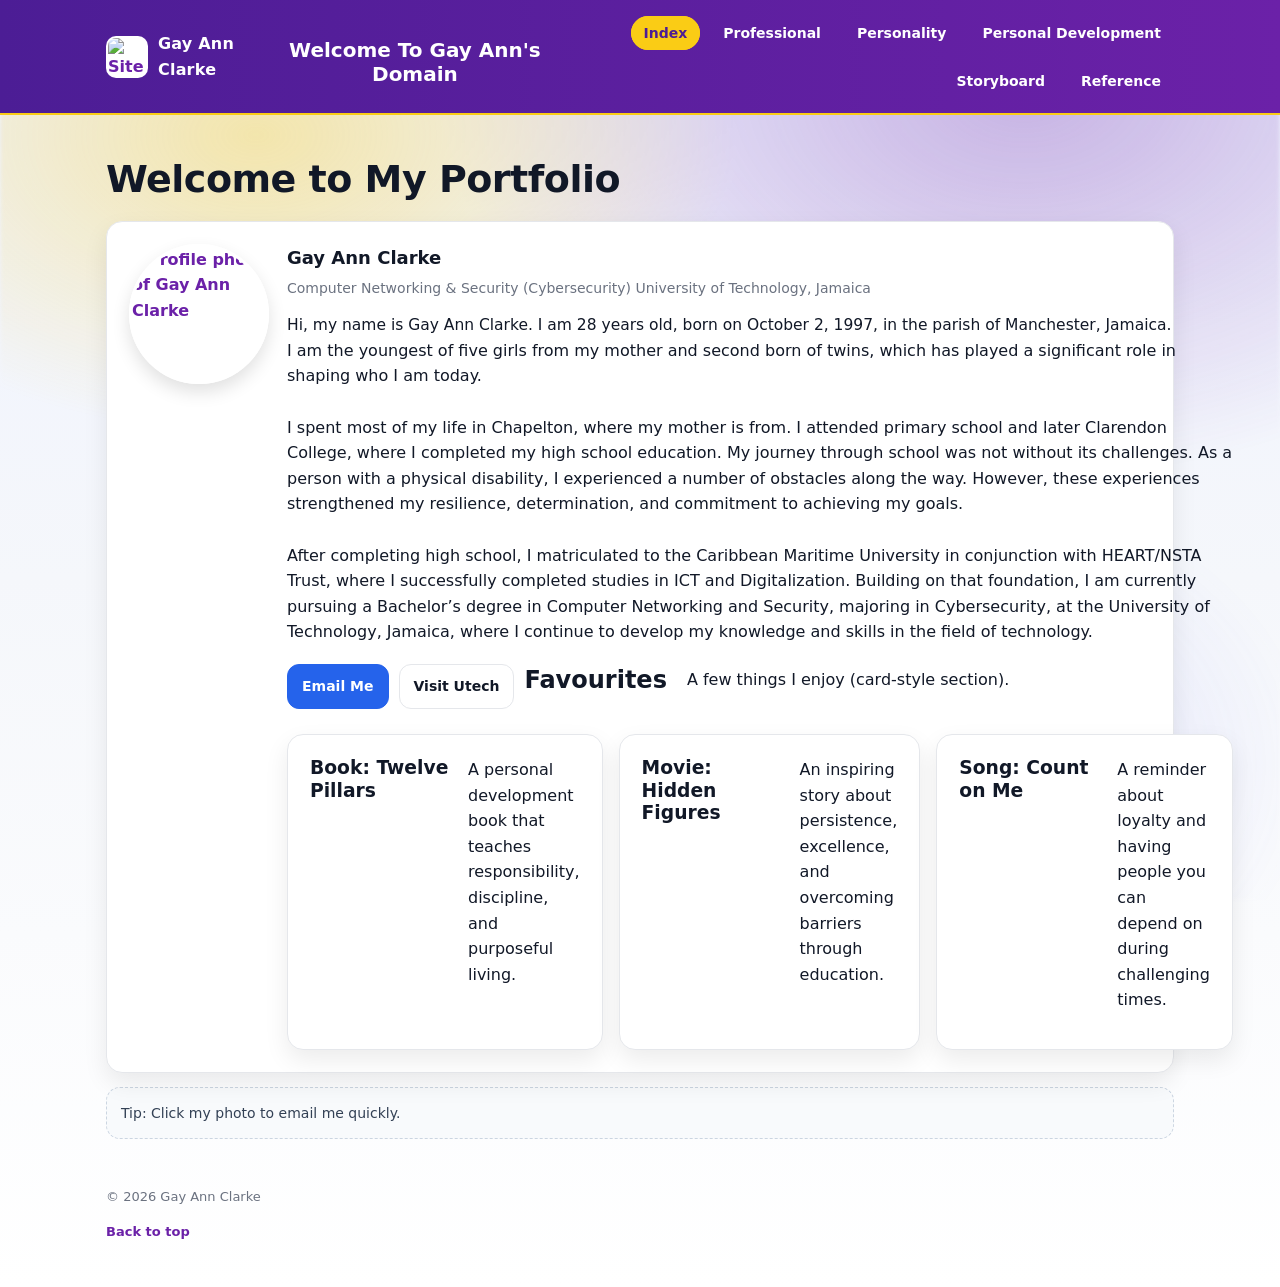
==== index.html @ c6fb5a7b "Add files via upload" ====
<!DOCTYPE html>
<html lang="en">
<head>
  <meta charset="UTF-8" />
  <meta name="viewport" content="width=device-width, initial-scale=1.0" />
  <title>Index | Gay Ann Clarke</title>

  <link rel="stylesheet" href="../style.css" />

  <!-- Page-specific modern styling -->
  <style>
    :root{
      --bg: #f5f7fb;
      --card: #ffffff;
      --text: #111827;
      --muted: #6b7280;
      --brand: #2563eb;
      --border: #e5e7eb;
      --shadow: 0 10px 25px rgba(0,0,0,.08);
      --radius: 16px;
    }

    *{ box-sizing: border-box; }
    body{
      margin: 0;
      font-family: system-ui, -apple-system, Segoe UI, Roboto, Arial, sans-serif;
      color: var(--text);
      background: linear-gradient(180deg, #eef2ff 0%, var(--bg) 45%, #ffffff 100%);
      line-height: 1.6;
    }

    header{
  position: sticky;
  top: 0;
  z-index: 10;
  background: linear-gradient(90deg, var(--purple-dark), var(--purple));
  border-bottom: 2px solid var(--yellow);
  backdrop-filter: none;
}

header h1,
header nav a{
  color: #fff !important;
}

header nav a.active{
  color: var(--purple-dark) !important;
}

    nav ul{
      list-style: none;
      display: flex;
      flex-wrap: wrap;
      gap: 10px;
      padding: 0;
      margin: 0;
      justify-content: flex-end;
    }

    nav a{
      text-decoration: none;
      color: var(--text);
      padding: 8px 12px;
      border-radius: 999px;
      border: 1px solid transparent;
      font-size: 14px;
    }

    nav a:hover{
      border-color: var(--border);
      background: #ffffff;
    }

    main{
      max-width: 1100px;
      margin: 0 auto;
      padding: 42px 16px 28px;
    }

    .hero-title{
      margin: 0 0 18px;
      font-size: clamp(26px, 3vw, 38px);
      font-weight: 800;
      letter-spacing: -0.5px;
    }

    .card{
      background: var(--card);
      border: 1px solid var(--border);
      border-radius: var(--radius);
      box-shadow: var(--shadow);
      padding: 22px;
      display: grid;
      grid-template-columns: 140px 1fr;
      gap: 18px;
      align-items: start;
    }

    .profile-img{
      width: 140px;
      height: 140px;
      border-radius: 999px;
      object-fit: cover;
      border: 3px solid #fff;
      box-shadow: 0 8px 18px rgba(0,0,0,.12);
      display: block;
    }

    .name-line{
      margin: 0;
      font-size: 18px;
      font-weight: 700;
    }

    .subline{
      margin: 4px 0 14px;
      color: var(--muted);
      font-size: 14px;
    }

    .about{
      margin: 0;
      color: #111827;
      font-size: 15.5px;
    }

    .actions{
      margin-top: 16px;
      display: flex;
      flex-wrap: wrap;
      gap: 10px;
      align-items: center;
    }

    .btn{
      display: inline-flex;
      align-items: center;
      justify-content: center;
      gap: 8px;
      padding: 10px 14px;
      border-radius: 12px;
      border: 1px solid var(--border);
      background: #fff;
      color: var(--text);
      text-decoration: none;
      font-size: 14px;
      font-weight: 600;
    }

    .btn-primary{
      background: var(--brand);
      color: #fff;
      border-color: var(--brand);
    }

    .btn:hover{
      transform: translateY(-1px);
      transition: transform .15s ease;
    }

    .note{
      margin-top: 14px;
      padding: 14px;
      border-radius: 14px;
      background: #f8fafc;
      border: 1px dashed #cbd5e1;
      color: #334155;
      font-size: 14px;
    }

    footer{
      max-width: 1100px;
      margin: 0 auto;
      padding: 20px 16px 30px;
      color: var(--muted);
      font-size: 13px;
    }

    /* Mobile */
    @media (max-width: 680px){
      .header-inner{
        flex-direction: column;
        align-items: flex-start;
      }
      nav ul{ justify-content: flex-start; }
      .card{
        grid-template-columns: 1fr;
        justify-items: center;
        text-align: left;
      }
      .profile-img{ width: 130px; height: 130px; }
      .content{ width: 100%; }
    }
  </style>
</head>

<body>
  <header>
    <div class="navbar">
      <a class="brand" href="index.html">
        <img src="../Assets/logo.png" alt="Site logo">
        <span>Gay Ann Clarke</span>
      </a>
      <h1>Welcome To Gay Ann's Domain</h1>
      <nav>
        <ul>
          <li><a href="index.html" class="active">Index</a></li>
          <li><a href="Professional.html">Professional</a></li>
          <li><a href="Personality.html">Personality</a></li>
          <li><a href="Personal Development.html">Personal Development</a></li>
          <li><a href="storyboard.html">Storyboard</a></li>
          <li><a href="reference.html">Reference</a></li>
        </ul>
      </nav>
    </div>
  </header>

  <main>
    <h2 class="hero-title">Welcome to My Portfolio</h2>

    <section class="card" aria-label="About Gay Ann Clarke">
      <!-- Image + email link -->
      <a href="mailto:gayann_clarke@yahoo.com" title="Email Gay Ann">
        <img
          src="../Assets/img1.jpeg"
          alt="Profile photo of Gay Ann Clarke"
          class="profile-img"
        />
      </a>

      <div class="content">
        <p class="name-line">Gay Ann Clarke</p>
        <p class="subline">Computer Networking & Security (Cybersecurity) University of Technology, Jamaica</p>

    <p class="about">
    Hi, my name is Gay Ann Clarke. I am 28 years old, born on October 2, 1997, in the parish of Manchester, Jamaica.</P>
   
   <P>I am the youngest of five girls from my mother and second born of twins, which has played a significant role in shaping who I am today.
          <br /><br />
  I spent most of my life in Chapelton, where my mother is from. I attended primary school and later Clarendon College, where I completed my high school education.
  My journey through school was not without its challenges. As a person with a physical disability, I experienced a number of obstacles along the way.
 However, these experiences strengthened my resilience, determination, and commitment to achieving my goals.
          <br /><br />
    After completing high school, I matriculated to the Caribbean Maritime University in conjunction with HEART/NSTA Trust,
    where I successfully completed studies in ICT and Digitalization. Building on that foundation, I am currently pursuing a Bachelor’s degree in Computer Networking and Security,
    majoring in Cybersecurity, at the University of Technology, Jamaica, where I continue to develop my knowledge and skills in the field of technology.
   </p>

        <div class="actions">
          <a class="btn btn-primary" href="mailto:gayann_clarke@yahoo.com"target="_blank">Email Me</a>
          <a class="btn" href="https://www.utech.edu.jm/" target="_blank" rel="noopener noreferrer">Visit Utech</a>
    
	
	
	
       <h2 class="section-title">Favourites</h2> <br> </br>
      <p class="section-sub">A few things I enjoy (card-style section).</p>

      <div class="cards">
        <article class="card">
          <h3>Book: Twelve Pillars</h3>
          <p>A personal development book that teaches responsibility, discipline, and purposeful living.</p>
        </article>
        <article class="card">
          <h3>Movie: Hidden Figures</h3>
          <p>An inspiring story about persistence, excellence, and overcoming barriers through education.</p>
        </article>
        <article class="card">
          <h3>Song: Count on Me</h3>
          <p>A reminder about loyalty and having people you can depend on during challenging times.</p>
        </article>
      </div>
    </section>
        </div>

        <div class="note">
          Tip: Click my photo to email me quickly.
        </div>
      </div>
    </section>
  </main>

  <footer>
    <p>&copy; 2026 Gay Ann Clarke</p>
  
    <p><a href="#top">Back to top</a></p>
</footer>
</body>
</html>
---- style.css ----
/* =========================
   GLOBAL VARIABLES (THEME)
========================= */
:root{
  --bg: #faf7ff;

  --card: #ffffff;
  --text: #1f1147;
  --muted: #6b5ca5;

  /* THEME COLORS */
  --purple: #6b21a8;
  --purple-dark: #4c1d95;
  --yellow: #facc15;
  --yellow-soft: #fde68a;

  --border: #e5e7eb;
  --shadow: 0 10px 25px rgba(0,0,0,.08);
  --radius: 16px;
}

/* =========================
   BASE STYLES
========================= */
*{
  box-sizing: border-box;
}

body{
  margin: 0;
  padding: 0;

  font-family: Arial, sans-serif;
  color: var(--text);

  background: linear-gradient(135deg, #fff7cc 0%, #f3e8ff 45%, #ede9fe 100%);

  line-height: 1.7;
}

/* =========================
   BACKGROUND GLOW (SUBTLE)
========================= */
body::before{
  content:"";
  position: fixed;
  inset: 0;
  z-index: -1;
  background:
    radial-gradient(800px 500px at 20% 15%, rgba(250, 204, 21, .35), transparent 60%),
    radial-gradient(900px 600px at 80% 10%, rgba(107, 33, 168, .30), transparent 65%),
    radial-gradient(700px 500px at 70% 85%, rgba(99, 102, 241, .18), transparent 60%);
  filter: blur(2px);
  animation: bgDrift 14s ease-in-out infinite alternate;
}

@keyframes bgDrift{
  from{ transform: translate3d(-10px, -8px, 0) scale(1.02); }
  to  { transform: translate3d(10px, 8px, 0) scale(1.04); }
}


main{
  max-width: 1100px;
  margin: 0 auto;
  padding: 42px 16px 28px;
}

p{ margin: 0 0 14px; }

h1, h2, h3, h4{
  line-height: 1.2;
  margin: 0 0 12px;
}

ul{
  margin: 0 0 14px;
  padding-left: 20px;
}

li{
  line-height: 1.6;
  margin: 6px 0;
}

a{
  color: var(--purple);
  font-weight: bold;
  text-decoration: none;
}

a:hover{
  text-decoration: underline;
}

/* =========================
   HEADER + NAV
========================= */
header{
  position: sticky;
  top: 0;
  z-index: 10;

  background: rgba(255,255,255,.9);
  backdrop-filter: blur(10px);

  border-bottom: 2px solid var(--yellow);
}

header h1{
  margin: 0;
  padding: 18px 16px 8px;

  font-size: 20px;
  font-weight: 900;
  text-align: center;

  color: var(--purple-dark);
}
/* =========================
   NAV + LOGO
========================= */
header{
  position: sticky;
  top: 0;
  z-index: 10;
  background: linear-gradient(90deg, var(--purple-dark), var(--purple));
  border-bottom: 2px solid var(--yellow);
}

.navbar{
  max-width: 1100px;
  margin: 0 auto;
  padding: 14px 16px;
  display: flex;
  align-items: center;
  justify-content: space-between;
  gap: 16px;
}

.brand{
  display: flex;
  align-items: center;
  gap: 10px;
  text-decoration: none;
}

.brand img{
  width: 42px;
  height: 42px;
  border-radius: 10px;
  border: 2px solid rgba(255,255,255,.6);
  background: #fff;
}

.brand span{
  font-weight: 800;
  letter-spacing: .2px;
  color: #fff;
}

header nav a{
  color: #fff;
}

header nav a:hover,
header nav a:focus{
  background: rgba(255,255,255,.14);
  border-color: rgba(255,255,255,.22);
}

header nav a.active{
  background: var(--yellow);
  color: var(--purple-dark);
  border-color: var(--yellow);
}

/* =========================
   FAVOURITES CARDS
========================= */
.cards{
  display: grid;
  gap: 16px;
  grid-template-columns: 1fr;
  margin-top: 12px;
}

.card{
  background: var(--card);
  border: 1px solid var(--border);
  border-radius: var(--radius);
  box-shadow: var(--shadow);
  padding: 16px;
  transition: transform .2s ease, box-shadow .2s ease;
}

.card:hover{
  transform: translateY(-3px);
  box-shadow: 0 14px 32px rgba(0,0,0,.10);
}

.card h3{
  margin-top: 0;
}

.table-wrap{
  overflow-x: auto;
}

table{
  width: 100%;
  border-collapse: collapse;
  margin-top: 12px;
  background: var(--card);
  border-radius: 12px;
  overflow: hidden;
}

th, td{
  padding: 10px 12px;
  border-bottom: 1px solid var(--border);
  text-align: left;
}

th{
  background: rgba(107,33,168,.08);
}

/* =========================
   RESPONSIVE (RUBRIC MIN-WIDTH)
========================= */
@media (min-width:600px){
  .cards{
    grid-template-columns: repeat(2, 1fr);
  }
}

@media (min-width:950px){
  .cards{
    grid-template-columns: repeat(3, 1fr);
  }

  nav ul{
    gap: 12px;
  }
}

/* APA hanging indent */
.apa-ref{ padding-left: 32px; text-indent: -32px; margin: 10px 0; }



/* =========================
   GLOW + PAGE ANIMATIONS
========================= */
@keyframes glowPulse{
  0%,100%{ box-shadow: 0 0 0 rgba(250,204,21,0), 0 0 0 rgba(107,33,168,0); }
  50%{ box-shadow: 0 0 22px rgba(250,204,21,.28), 0 0 28px rgba(107,33,168,.22); }
}

@keyframes fadeUp{
  from{ opacity: 0; transform: translateY(10px); }
  to{ opacity: 1; transform: translateY(0); }
}

/* Gentle entrance on main content blocks */
main > section,
main > article,
main > .card,
.card,
.resume-section,
.storyboard-card{
  animation: fadeUp .7s ease both;
}

/* Glowing hover for interactive elements */
a:hover,
button:hover,
.card:hover,
section:hover{
  animation: glowPulse 1.4s ease-in-out infinite;
}
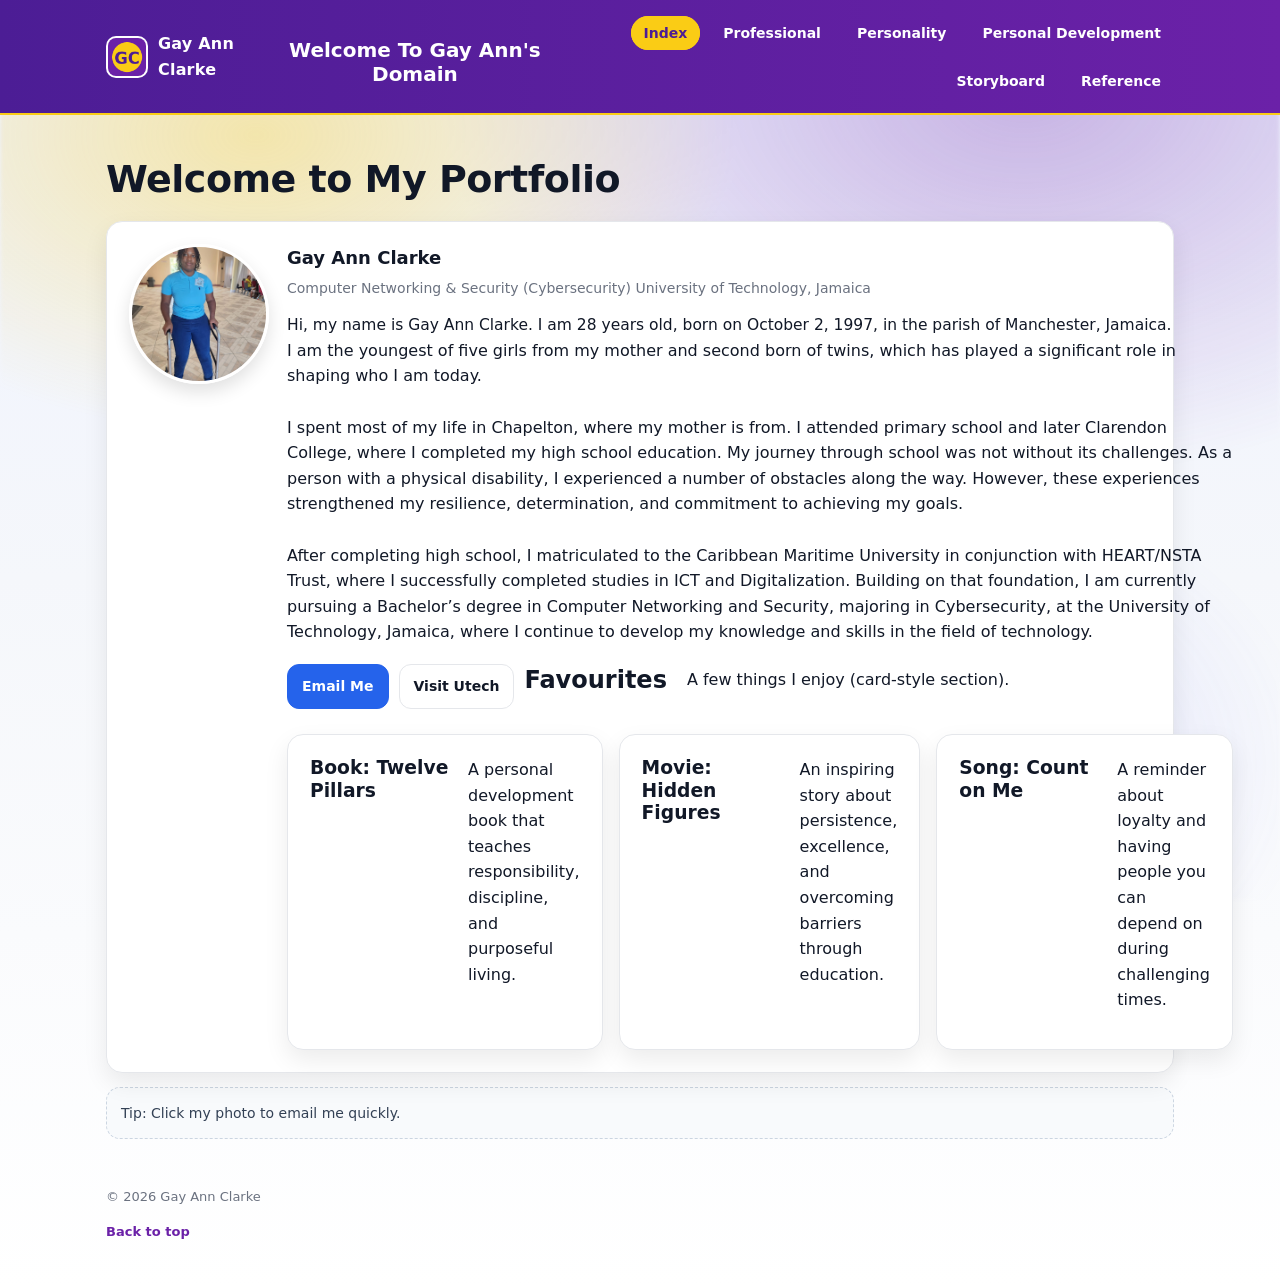
==== commit e0b41de3: "Update index.html" ====
--- a/index.html
+++ b/index.html
@@ -198,7 +198,7 @@
   <header>
     <div class="navbar">
       <a class="brand" href="index.html">
-        <img src="../Assets/logo.png" alt="Site logo">
+        <img src="logo.png" alt="Site logo">
         <span>Gay Ann Clarke</span>
       </a>
       <h1>Welcome To Gay Ann's Domain</h1>
@@ -222,7 +222,7 @@
       <!-- Image + email link -->
       <a href="mailto:gayann_clarke@yahoo.com" title="Email Gay Ann">
         <img
-          src="../Assets/img1.jpeg"
+          src="img1.jpeg"
           alt="Profile photo of Gay Ann Clarke"
           class="profile-img"
         />
@@ -253,8 +253,10 @@
 	
 	
 	
-       <h2 class="section-title">Favourites</h2> <br> </br>
-      <p class="section-sub">A few things I enjoy (card-style section).</p>
+           <h2 class="section-title">Favourites</h2> <br> </br>
+     
+			
+			<p class="section-sub">A few things I enjoy (card-style section).</p>
 
       <div class="cards">
         <article class="card">
@@ -286,4 +288,4 @@
     <p><a href="#top">Back to top</a></p>
 </footer>
 </body>
-</html>+</html>
